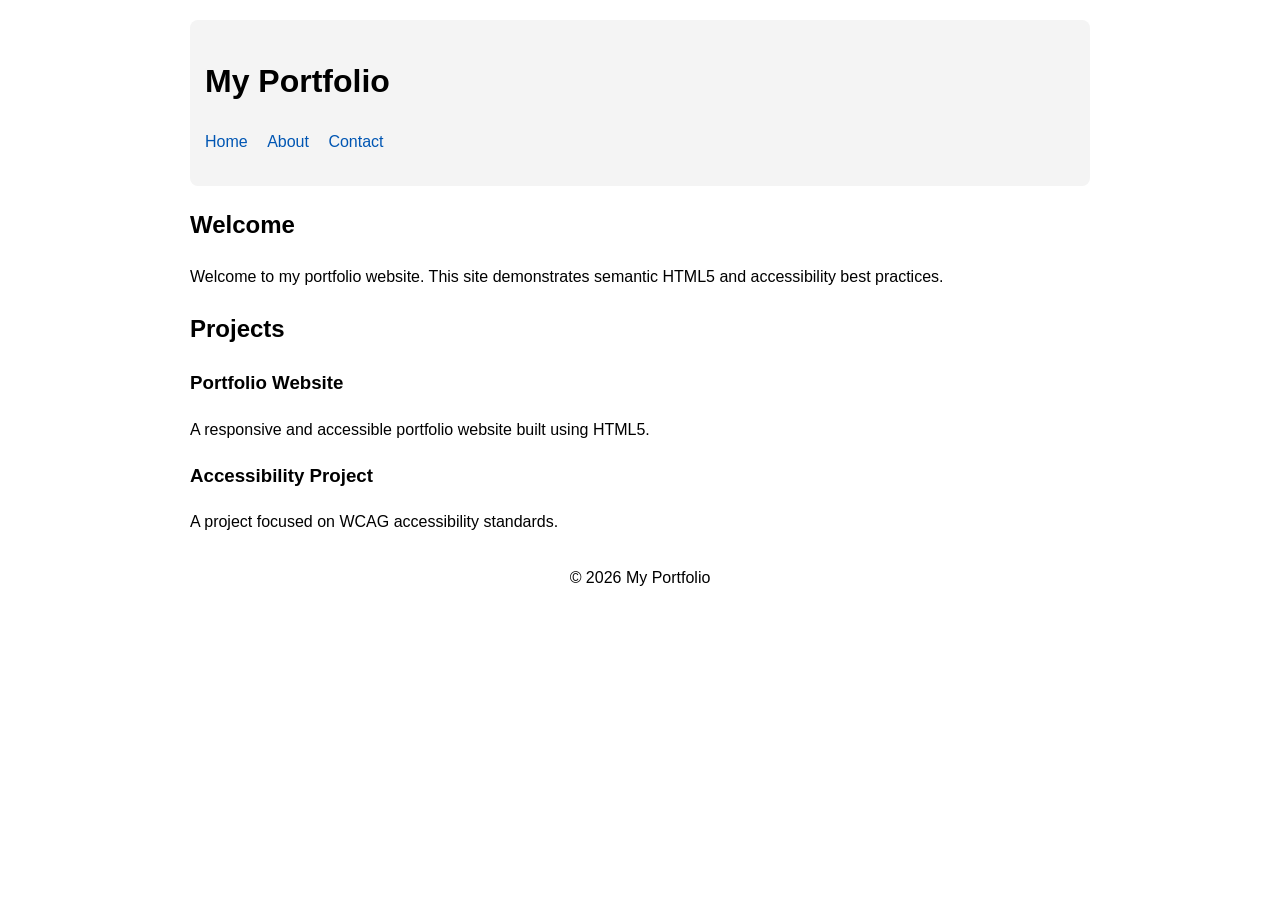
==== Portfolio/index.html @ d01cfe6a "Add files via upload Added portfolio project files" ====
<!DOCTYPE html>
<html lang="en">
<head>
    <meta charset="UTF-8">
    <meta name="description" content="Personal portfolio showcasing my projects, skills, and contact information.">
    <meta name="viewport" content="width=device-width, initial-scale=1.0">
    <title>My Portfolio - Home</title>
    <link rel="stylesheet" href="style.css">
</head>
<body>

<a href="#main-content" class="skip-link">Skip to Main Content</a>

<header>
    <h1>My Portfolio</h1>

    <nav aria-label="Main Navigation">
        <ul>
<li><a href="index.html" aria-current="page">Home</a></li>
<li><a href="about.html">About</a></li>
<li><a href="contact.html">Contact</a></li>
        </ul>
    </nav>
</header>

<main id="main-content">

    <section>
        <h2>Welcome</h2>
        <p>Welcome to my portfolio website. This site demonstrates semantic HTML5 and accessibility best practices.</p>
    </section>

    <section>
        <h2>Projects</h2>

        <article>
            <h3>Portfolio Website</h3>
            <p>A responsive and accessible portfolio website built using HTML5.</p>
        </article>

        <article>
            <h3>Accessibility Project</h3>
            <p>A project focused on WCAG accessibility standards.</p>
        </article>
    </section>

</main>

<footer>
    <p>&copy; 2026 My Portfolio</p>
</footer>

</body>
</html>
---- Portfolio/style.css ----
body {
    font-family: Arial, sans-serif;
    max-width: 900px;
    margin: auto;
    padding: 20px;
    line-height: 1.6;
}

header {
    background-color: #f4f4f4;
    padding: 15px;
    border-radius: 8px;
}

nav ul {
    list-style: none;
    padding: 0;
}

nav li {
    display: inline;
    margin-right: 15px;
}

a {
    color: #0056b3;
    text-decoration: none;
}

a:hover,
a:focus {
    text-decoration: underline;
}

.skip-link {
    position: absolute;
    left: -9999px;
    top: auto;
}

.skip-link:focus {
    left: 10px;
    top: 10px;
    background: #ffffff;
    padding: 10px;
    border: 2px solid #000000;
    z-index: 1000;
}
.skip-link:focus {
    left: 10px;
    top: 10px;
    background: white;
    padding: 10px;
    border: 2px solid black;
    z-index: 1000;
}
main {
    margin-top: 20px;
}

section {
    margin-bottom: 20px;
}

input,
textarea,
button {
    width: 100%;
    max-width: 500px;
    padding: 10px;
    margin-top: 5px;
    box-sizing: border-box;
}

button {
    cursor: pointer;
}

footer {
    margin-top: 30px;
    text-align: center;
}
a:focus,
button:focus,
input:focus,
textarea:focus {
    outline: 2px solid black;
}
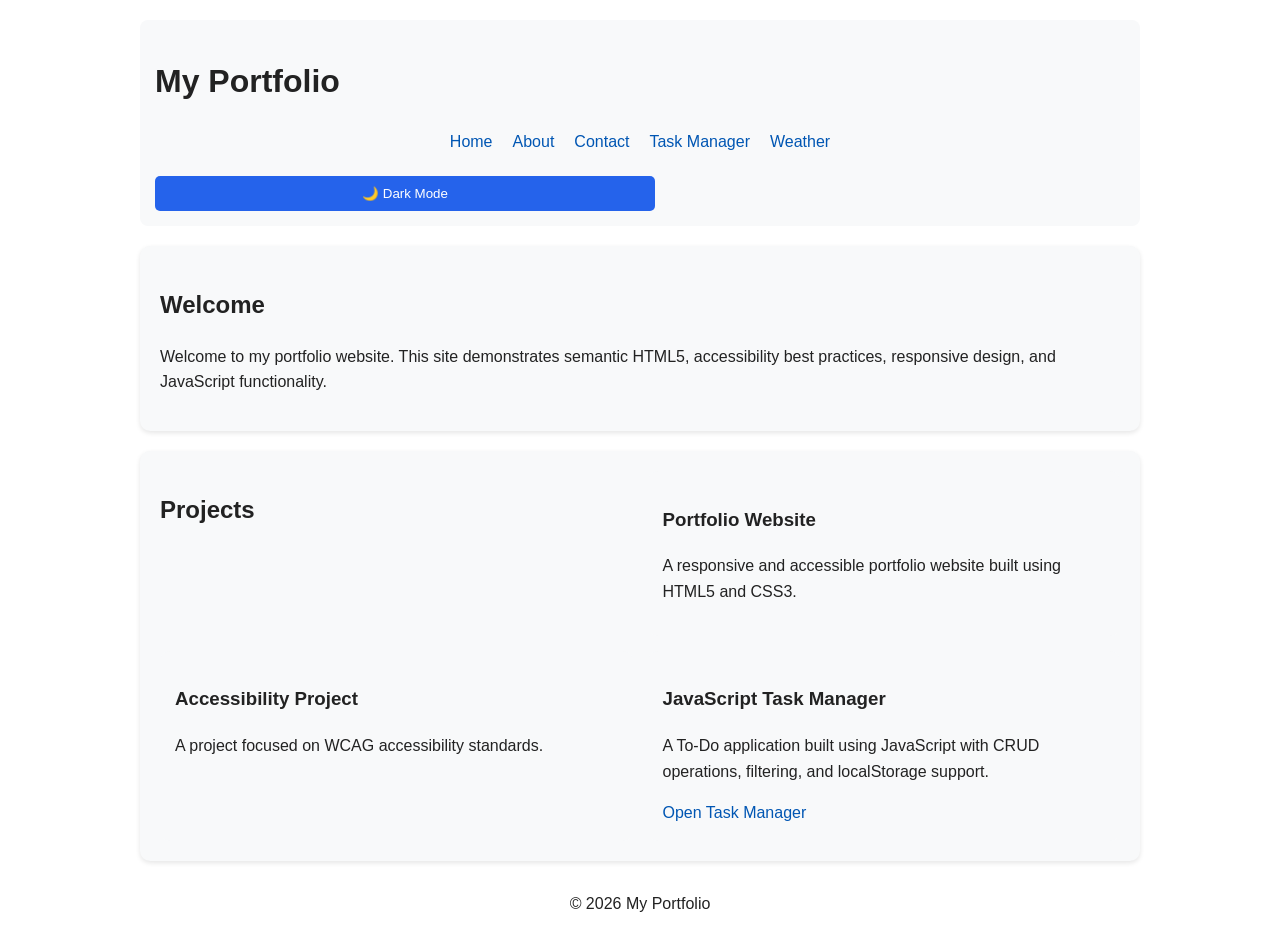
==== commit 6d011587: "Update index.html" ====
--- a/Portfolio/index.html
+++ b/Portfolio/index.html
@@ -5,6 +5,7 @@
     <meta name="description" content="Personal portfolio showcasing my projects, skills, and contact information.">
     <meta name="viewport" content="width=device-width, initial-scale=1.0">
     <title>My Portfolio - Home</title>
+
     <link rel="stylesheet" href="style.css">
 </head>
 <body>
@@ -12,22 +13,35 @@
 <a href="#main-content" class="skip-link">Skip to Main Content</a>
 
 <header>
+
     <h1>My Portfolio</h1>
 
     <nav aria-label="Main Navigation">
         <ul>
-<li><a href="index.html" aria-current="page">Home</a></li>
-<li><a href="about.html">About</a></li>
-<li><a href="contact.html">Contact</a></li>
+            <li><a href="index.html" aria-current="page">Home</a></li>
+            <li><a href="about.html">About</a></li>
+            <li><a href="contact.html">Contact</a></li>
+            <li><a href="todo.html">Task Manager</a></li>
+            <li><a href="weather.html">Weather</a></li>
         </ul>
     </nav>
+
+    <button id="themeBtn">🌙 Dark Mode</button>
+
 </header>
 
 <main id="main-content">
 
     <section>
         <h2>Welcome</h2>
-        <p>Welcome to my portfolio website. This site demonstrates semantic HTML5 and accessibility best practices.</p>
+
+        <p>
+            Welcome to my portfolio website.
+            This site demonstrates semantic HTML5,
+            accessibility best practices,
+            responsive design,
+            and JavaScript functionality.
+        </p>
     </section>
 
     <section>
@@ -35,13 +49,33 @@
 
         <article>
             <h3>Portfolio Website</h3>
-            <p>A responsive and accessible portfolio website built using HTML5.</p>
+
+            <p>
+                A responsive and accessible portfolio
+                website built using HTML5 and CSS3.
+            </p>
         </article>
 
         <article>
             <h3>Accessibility Project</h3>
-            <p>A project focused on WCAG accessibility standards.</p>
+
+            <p>
+                A project focused on WCAG accessibility standards.
+            </p>
         </article>
+
+        <article>
+            <h3>JavaScript Task Manager</h3>
+
+            <p>
+                A To-Do application built using JavaScript
+                with CRUD operations, filtering,
+                and localStorage support.
+            </p>
+
+            <a href="todo.html">Open Task Manager</a>
+        </article>
+
     </section>
 
 </main>
@@ -50,5 +84,27 @@
     <p>&copy; 2026 My Portfolio</p>
 </footer>
 
+<script>
+
+const themeBtn = document.getElementById("themeBtn");
+
+if (localStorage.getItem("theme") === "dark") {
+    document.body.classList.add("dark-mode");
+}
+
+themeBtn.addEventListener("click", function () {
+
+    document.body.classList.toggle("dark-mode");
+
+    if (document.body.classList.contains("dark-mode")) {
+        localStorage.setItem("theme", "dark");
+    } else {
+        localStorage.setItem("theme", "light");
+    }
+
+});
+
+</script>
+
 </body>
-</html>+</html>
--- a/Portfolio/style.css
+++ b/Portfolio/style.css
@@ -1,88 +1,291 @@
-body {
+:root{
+    --bg-color:#ffffff;
+    --text-color:#222222;
+    --card-color:#f8f9fa;
+}
+
+body{
     font-family: Arial, sans-serif;
     max-width: 900px;
     margin: auto;
     padding: 20px;
     line-height: 1.6;
-}
-
-header {
-    background-color: #f4f4f4;
+    background: var(--bg-color);
+    color: var(--text-color);
+}
+
+/* Headings */
+h1,
+h2,
+h3{
+    color: var(--text-color);
+}
+
+/* Header */
+header{
+    background-color: var(--card-color);
     padding: 15px;
     border-radius: 8px;
 }
 
-nav ul {
+/* Navigation */
+nav ul{
+    display: flex;
+    justify-content: center;
+    gap: 20px;
     list-style: none;
     padding: 0;
 }
 
-nav li {
+nav li{
     display: inline;
-    margin-right: 15px;
-}
-
-a {
-    color: #0056b3;
-    text-decoration: none;
+}
+
+a{
+    color:#0056b3;
+    text-decoration:none;
 }
 
 a:hover,
-a:focus {
-    text-decoration: underline;
-}
-
-.skip-link {
-    position: absolute;
-    left: -9999px;
-    top: auto;
-}
-
-.skip-link:focus {
-    left: 10px;
-    top: 10px;
-    background: #ffffff;
-    padding: 10px;
-    border: 2px solid #000000;
-    z-index: 1000;
-}
-.skip-link:focus {
-    left: 10px;
-    top: 10px;
-    background: white;
-    padding: 10px;
-    border: 2px solid black;
-    z-index: 1000;
-}
-main {
-    margin-top: 20px;
-}
-
-section {
-    margin-bottom: 20px;
-}
-
+a:focus{
+    text-decoration:underline;
+}
+
+/* Skip Link */
+.skip-link{
+    position:absolute;
+    left:-9999px;
+    top:auto;
+}
+
+.skip-link:focus{
+    left:10px;
+    top:10px;
+    background:white;
+    padding:10px;
+    border:2px solid black;
+    z-index:1000;
+}
+
+/* Main Content */
+main{
+    margin-top:20px;
+}
+
+/* Sections */
+section{
+    background: var(--card-color);
+    padding:20px;
+    margin:20px 0;
+    border-radius:10px;
+    box-shadow:0 2px 5px rgba(0,0,0,0.1);
+}
+
+section:hover{
+    transform:translateY(-5px);
+    transition:0.3s;
+}
+
+/* Project Cards */
+article{
+    background: var(--card-color);
+    padding:15px;
+    border-radius:10px;
+}
+
+/* CSS Grid for Projects */
+main section:nth-of-type(2){
+    display:grid;
+    gap:15px;
+}
+
+/* Form Elements */
 input,
 textarea,
-button {
-    width: 100%;
-    max-width: 500px;
-    padding: 10px;
-    margin-top: 5px;
-    box-sizing: border-box;
-}
-
-button {
-    cursor: pointer;
-}
-
-footer {
-    margin-top: 30px;
-    text-align: center;
-}
+button{
+    width:100%;
+    max-width:500px;
+    padding:10px;
+    margin-top:5px;
+    box-sizing:border-box;
+}
+
+/* Buttons */
+button{
+    background:#2563eb;
+    color:white;
+    border:none;
+    padding:10px 15px;
+    border-radius:5px;
+    cursor:pointer;
+}
+
+button:hover{
+    opacity:0.9;
+}
+
+/* Focus Styles */
 a:focus,
 button:focus,
 input:focus,
-textarea:focus {
-    outline: 2px solid black;
-}+textarea:focus{
+    outline:2px solid black;
+}
+
+/* Footer */
+footer{
+    margin-top:30px;
+    text-align:center;
+}
+
+/* Tablet Layout */
+@media (min-width:768px){
+
+    body{
+        max-width:1000px;
+    }
+
+    main section:nth-of-type(2){
+        grid-template-columns:1fr 1fr;
+    }
+}
+
+/* Dark Mode */
+.dark-mode{
+    --bg-color:#121212;
+    --text-color:#ffffff;
+    --card-color:#1e1e1e;
+}
+
+.dark-mode a{
+    color:#66b3ff;
+}
+
+.todo-container{
+  width: 90%;
+  max-width: 500px;
+  margin: 50px auto;
+  padding: 20px;
+  border-radius: 10px;
+  box-shadow: 0 0 10px rgba(0,0,0,0.1);
+  text-align: center;
+}
+
+.input-section{
+  display: flex;
+  gap: 10px;
+  margin-bottom: 20px;
+}
+
+.input-section input{
+  flex: 1;
+  padding: 10px;
+}
+
+.input-section button{
+  padding: 10px 20px;
+}
+
+.filter-buttons{
+  margin-bottom: 20px;
+}
+
+.filter-buttons button{
+  margin: 5px;
+  padding: 8px 15px;
+}
+
+#taskList{
+  padding: 0;
+}
+
+#taskList li{
+  list-style: none;
+  background: #f2f2f2;
+  margin: 10px 0;
+  padding: 12px;
+  display: flex;
+  justify-content: space-between;
+  align-items: center;
+  border-radius: 5px;
+}
+
+.completed{
+  text-decoration: line-through;
+  opacity: 0.6;
+}
+
+.task-buttons button{
+  margin-left: 5px;
+  padding: 5px 10px;
+}
+
+/* TASK MANAGER DARK MODE */
+
+.dark-mode .todo-container{
+    background: #1e1e1e;
+}
+
+.dark-mode #taskList li{
+    background: #2c2c2c;
+    color: white;
+}
+
+.dark-mode input,
+.dark-mode textarea{
+    background: #2c2c2c;
+    color: white;
+    border: 1px solid #555;
+}
+
+/* TASK BUTTONS */
+
+.task-buttons{
+    display: flex;
+    gap: 5px;
+}
+
+/* RESPONSIVE TODO APP */
+
+@media (max-width:600px){
+
+    .input-section{
+        flex-direction: column;
+    }
+
+    .filter-buttons{
+        display: flex;
+        flex-wrap: wrap;
+        justify-content: center;
+    }
+
+}
+
+/* FIX TASK INPUT SIZE */
+
+.todo-container input{
+    width: 100%;
+}
+
+.input-section{
+    display: flex;
+    align-items: center;
+}
+
+.input-section input{
+    flex: 1;
+}
+
+.input-section button{
+    width: auto;
+    min-width: 120px;
+}
+
+#weatherResult{
+    margin-top: 20px;
+    text-align: center;
+}
+
+#weatherResult p{
+    margin: 10px 0;
+}
